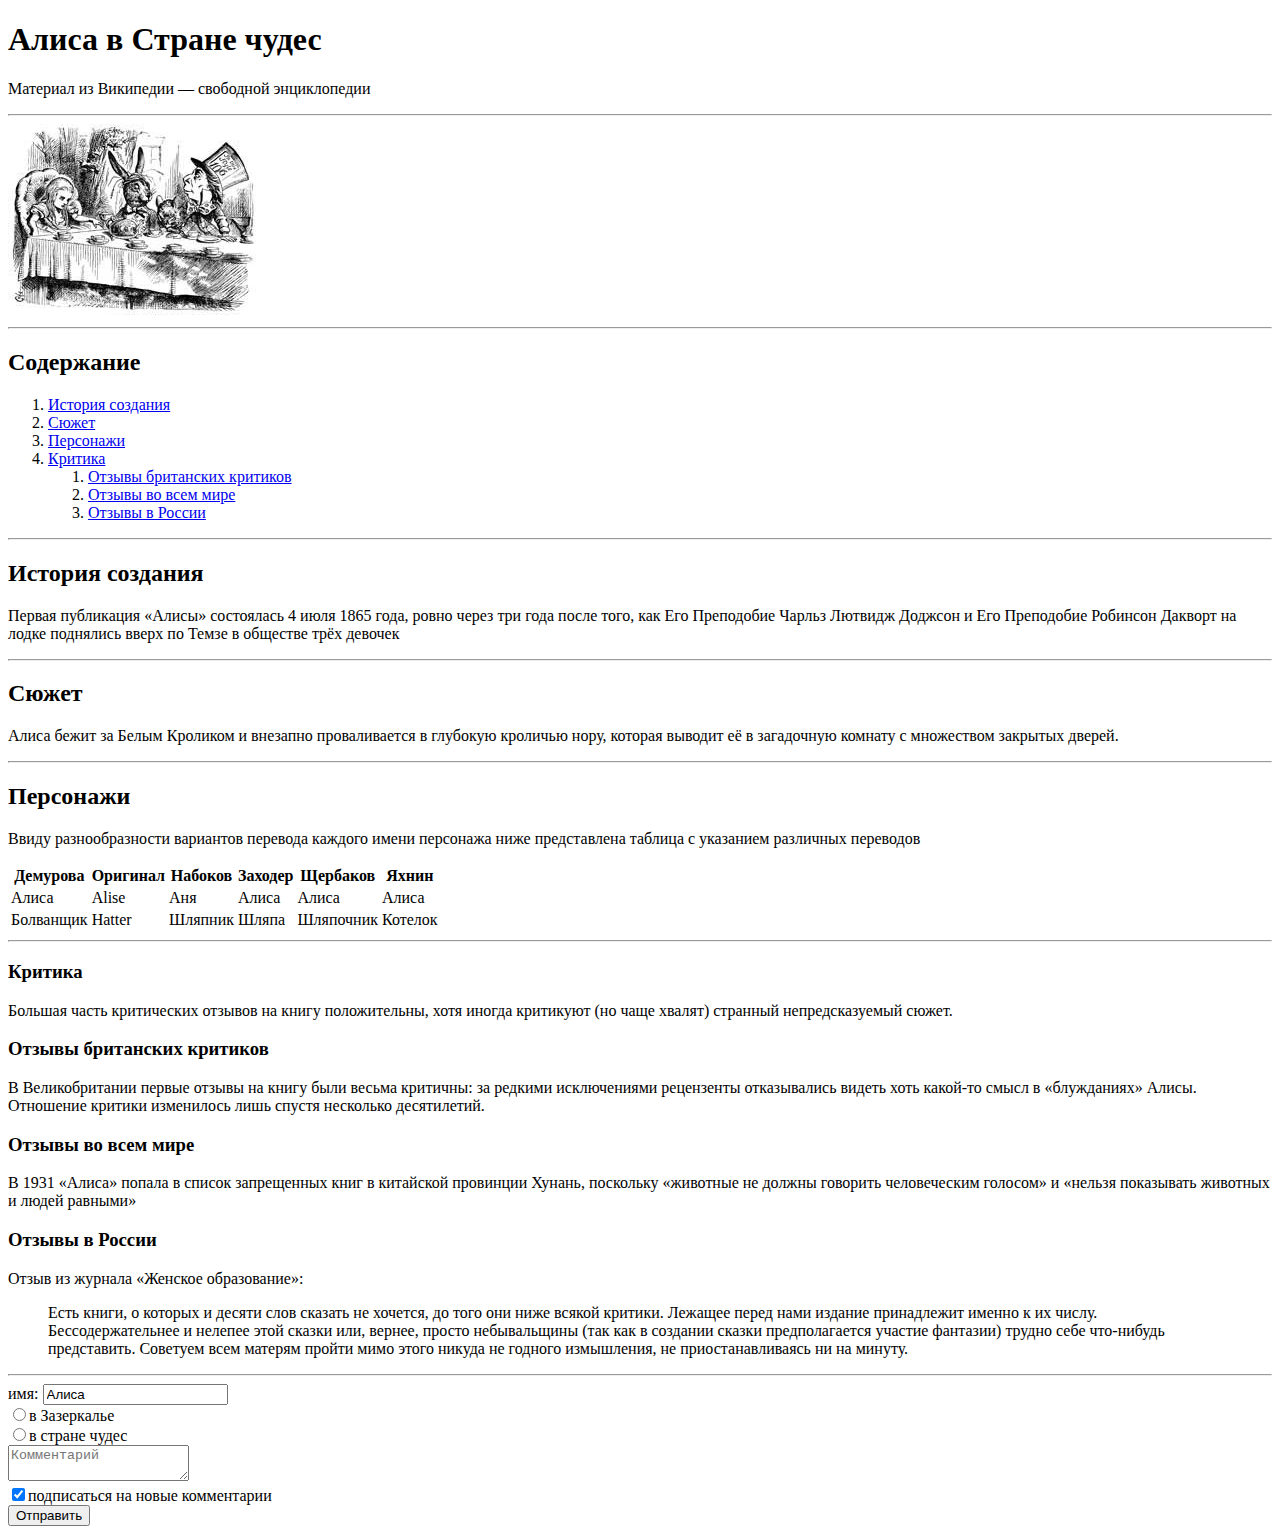
==== index.html @ 5fa89b21 "First task done" ====
<!doctype html>
<html>
<head>
    <title>Алиса в стране чудес</title>
    <meta charset="utf-8">
</head>
<body>
<h1>Алиса в Стране чудес</h1>
<p>Материал из Википедии — свободной энциклопедии</p>
<hr>
<img src="images/a-mad-tea-pary.jpg" alt="">
<hr>
<h2>Содержание</h2>
<ol>
    <li><a href="#history">История создания</a></li>
    <li><a href="#sujet">Сюжет</a></li>
    <li><a href="#persons">Персонажи</a></li>
    <li><a href="#critics">Критика</a>
        <ol>
            <li><a href="#review-GB">Отзывы британских критиков</a></li>
            <li><a href="#review-world">Отзывы во всем мире</a></li>
            <li><a href="#review-russia">Отзывы в России</a></li>
        </ol>
    </li>
</ol>
<hr>
<h2 id="history">История создания</h2>
<p>Первая публикация «Алисы» состоялась 4 июля 1865 года, ровно через три года после того, как
    Его Преподобие Чарльз Лютвидж Доджсон и Его Преподобие Робинсон Дакворт на лодке
    поднялись вверх по Темзе в обществе трёх девочек</p>
<hr>
<h2 id="sujet">Сюжет</h2>
<p>Алиса бежит за Белым Кроликом и внезапно проваливается в глубокую кроличью нору, которая
    выводит её в загадочную комнату с множеством закрытых дверей.</p>
<hr>
<h2 id="persons">Персонажи</h2>
<p>Ввиду разнообразности вариантов перевода каждого имени персонажа ниже представлена
    таблица с указанием различных переводов</p>
<table>
    <tr>
        <th>Демурова</th><th>Оригинал</th><th>Набоков</th><th>Заходер</th><th>Щербаков</th><th>Яхнин</th>
    </tr>
    <tr><td>Алиса</td><td>Alise</td><td>Аня</td><td>Алиса</td><td>Алиса</td><td>Алиса</td>
    </tr>
    <tr>
        <td>Болванщик</td><td>Hatter</td><td>Шляпник</td><td>Шляпа</td><td>Шляпочник</td><td>Котелок</td>
    </tr>
</table>
<hr>
<h3 id="critics">Критика</h3>
<p>Большая часть критических отзывов на книгу положительны, хотя иногда критикуют (но чаще
    хвалят) странный непредсказуемый сюжет.</p>
<h3 id="review-GB">Отзывы британских критиков</h3>
<p>В Великобритании первые отзывы на книгу были весьма критичны: за редкими исключениями
    рецензенты отказывались видеть хоть какой-то смысл в «блужданиях» Алисы. Отношение
    критики изменилось лишь спустя несколько десятилетий.</p>
<h3 id="review-world">Отзывы во всем мире</h3>
<p>В 1931 «Алиса» попала в список запрещенных книг в китайской провинции Хунань, поскольку
    «животные не должны говорить человеческим голосом» и «нельзя показывать животных и
    людей равными»</p>
<h3 id="review-russia">Отзывы в Росcии</h3>
<p>Отзыв из журнала «Женское образование»:</p>
<blockquote>
    <p>Есть книги, о которых и десяти слов сказать не хочется, до того они ниже всякой
        критики. Лежащее перед нами издание принадлежит именно к их числу.
        Бессодержательнее и нелепее этой сказки или, вернее, просто небывальщины (так
        как в создании сказки предполагается участие фантазии) трудно себе что-нибудь
        представить. Советуем всем матерям пройти мимо этого никуда не годного
        измышления, не приостанавливаясь ни на минуту.</p>
</blockquote>
<hr>
<form>
    <label>имя: <input type="text" value="Алиса"></label><br>
    <label><input name="book" type="radio" value="inMirror">в Зазеркалье</label><br>
    <label><input name="book" type="radio" value="inWonderland">в стране чудес</label><br>
    <textarea placeholder="Комментарий"></textarea><br>
    <label><input name="subscription" type="checkbox" checked="checked">подписаться на новые комментарии</label><br>
    <input type="submit" value="Отправить">
</form>
</body>
</html>
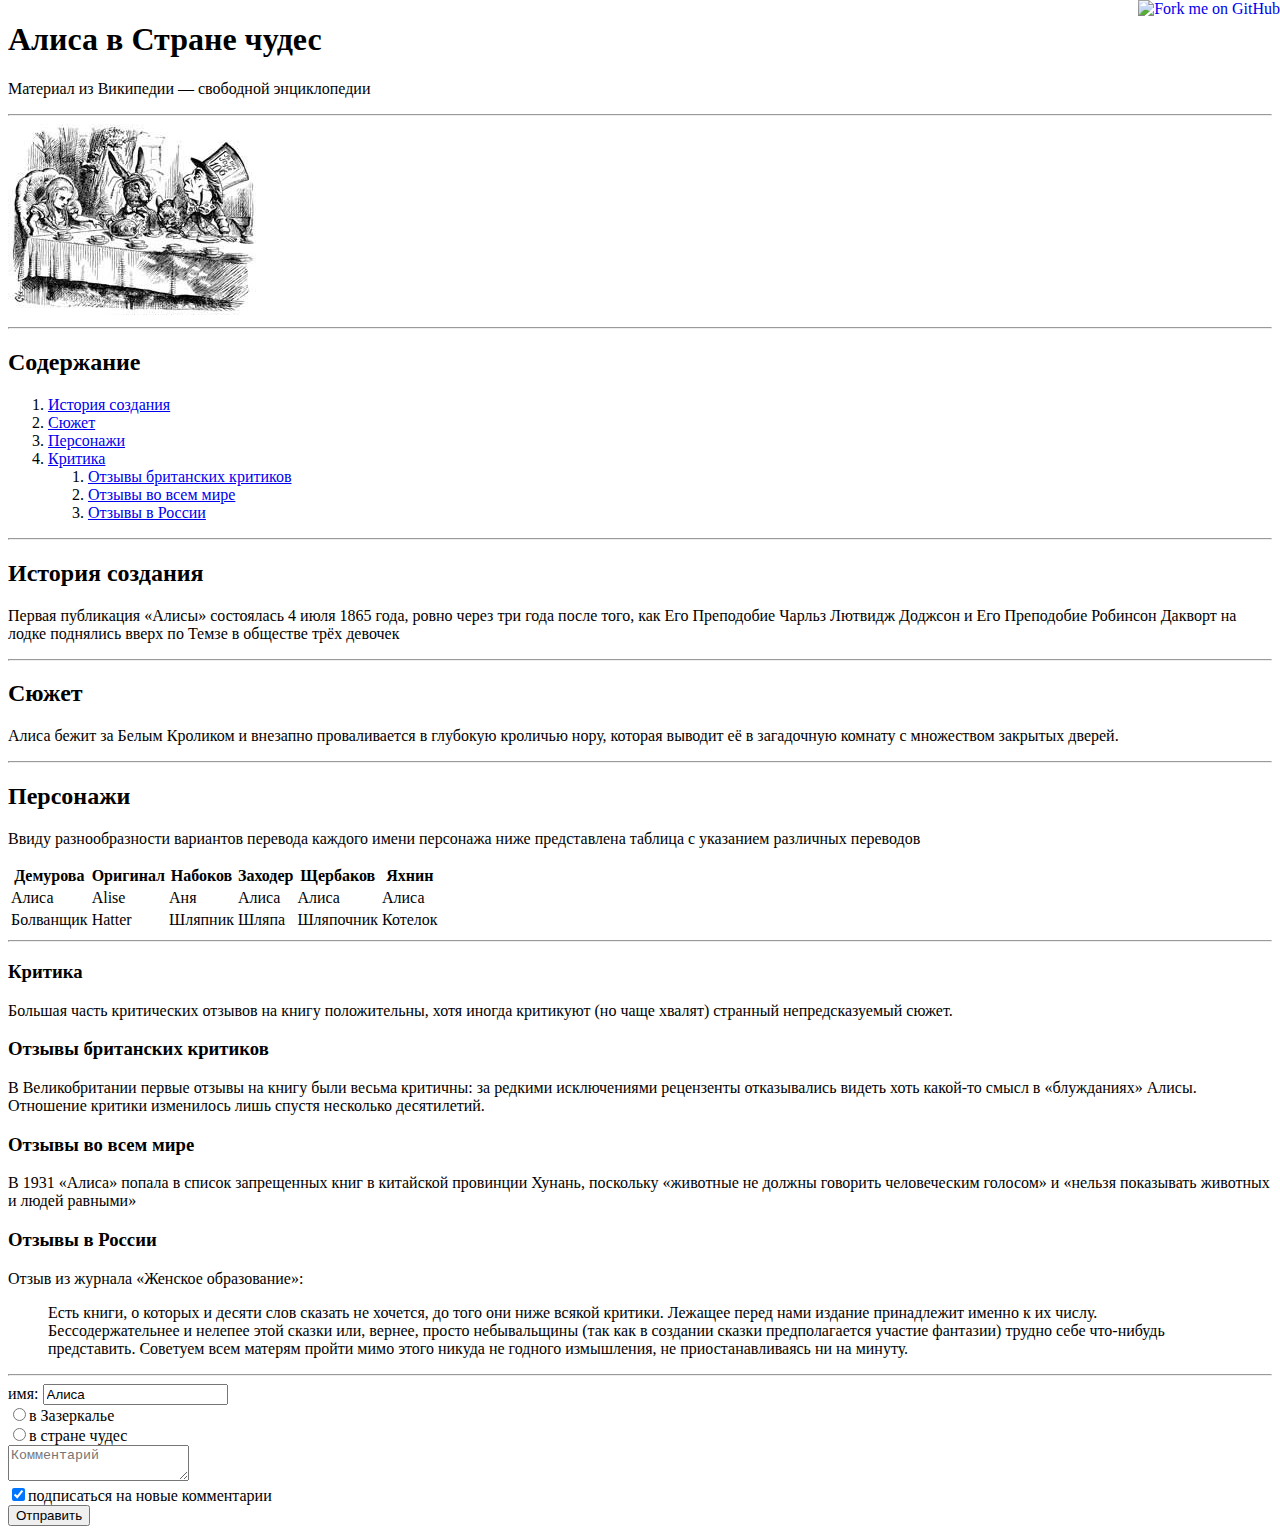
==== commit c64713c0: "insert cool ribbon-link on github repo" ====
--- a/index.html
+++ b/index.html
@@ -77,5 +77,6 @@
     <label><input name="subscription" type="checkbox" checked="checked">подписаться на новые комментарии</label><br>
     <input type="submit" value="Отправить">
 </form>
+<a href="https://github.com/EL-shadow/front-tnu-verstka"><img style="position: absolute; top: 0; right: 0; border: 0;" src="https://s3.amazonaws.com/github/ribbons/forkme_right_orange_ff7600.png" alt="Fork me on GitHub"></a>
 </body>
 </html>